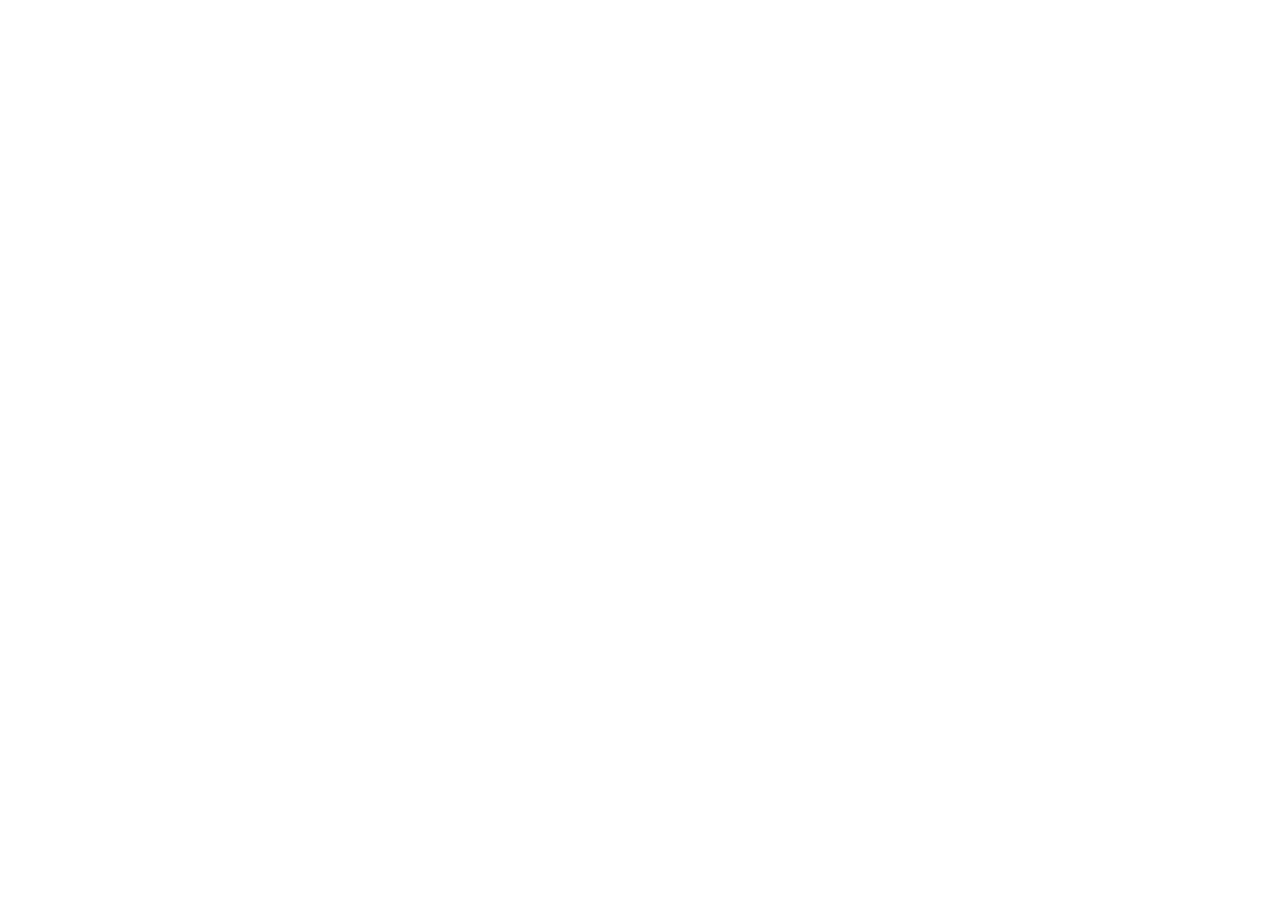
==== index.html @ dc69c8cf "criação branch clientes" ====
<!DOCTYPE html>
<html lang="pt-br">

<head>
    <meta charset="UTF-8">
    <meta name="viewport" content="width=device-width, initial-scale=1.0">
    <title>Document</title>
</head>

<body>

</body>

</html>
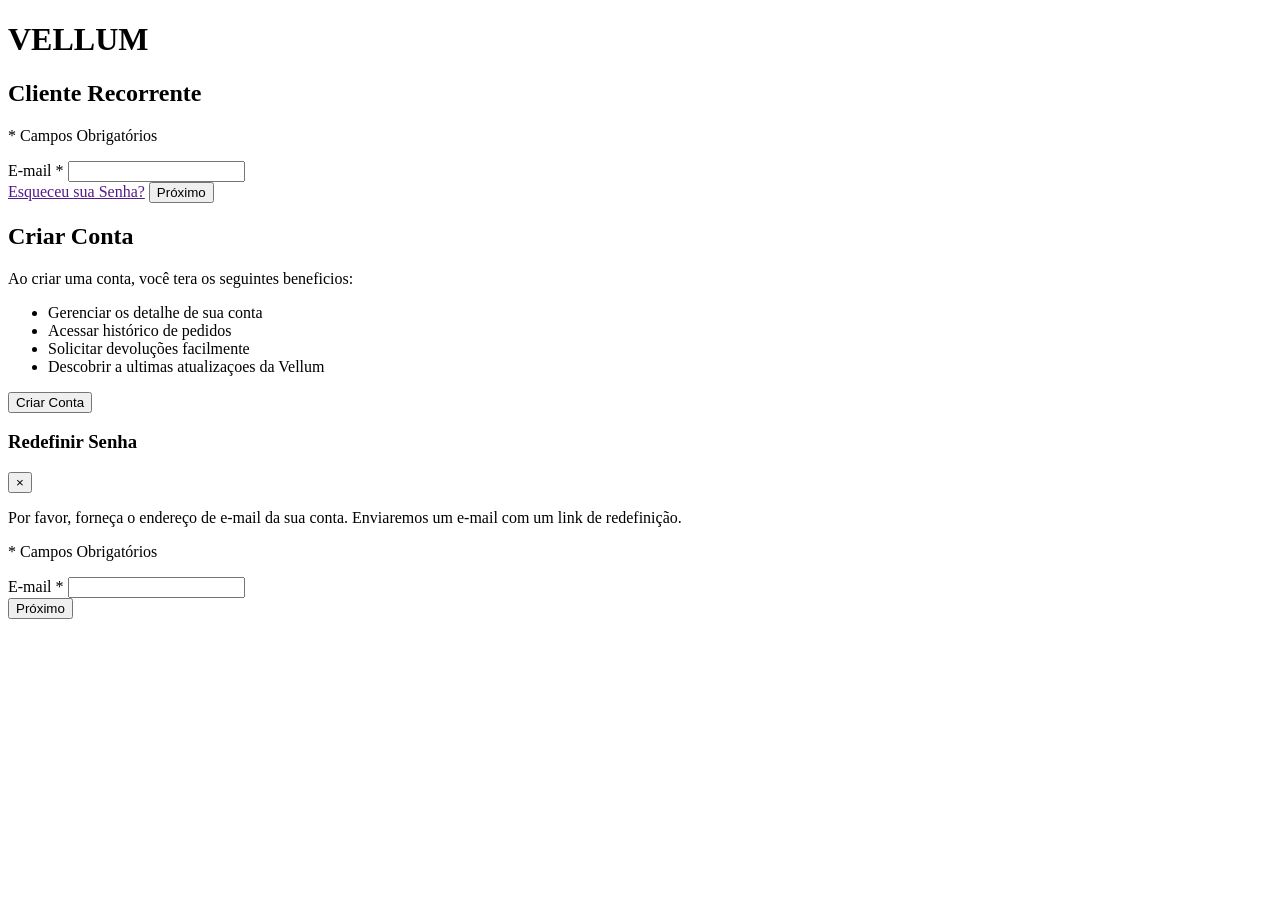
==== commit 81ae52de: "arquivo index antigo" ====
--- a/index.html
+++ b/index.html
@@ -4,11 +4,83 @@
 <head>
     <meta charset="UTF-8">
     <meta name="viewport" content="width=device-width, initial-scale=1.0">
-    <title>Document</title>
+    <title>VELLUM - Recuperar senha </title>
+
+
+    <link rel="stylesheet" href="../css/style.css">
 </head>
 
 <body>
+    <header class="cabecalho">
+        <h1>VELLUM</h1>
+    </header>
 
+    <main class="conteudo">
+        <div class="caixa-login">
+            <!-- ---------------------------------------------------------------------------------->
+            <section class="sessao-login">
+                <h2>Cliente Recorrente</h2>
+                <p class="aviso">* Campos Obrigatórios</p>
+
+                <form id="formularioLogin">
+                    <div class="campo">
+                        <label for="email">E-mail *</label>
+                        <input type="email" id="email" name="email" required>
+                    </div>
+
+                    <div class="acoes">
+                        <a href="" id="botaoEsqueci" class="link-esqueci">Esqueceu sua Senha?</a>
+                        <button type="submit" class="botao-azul">Próximo</button>
+                    </div>
+                </form>
+            </section>
+
+            <!-- ------------------------------------------------------------------------------------------------------>
+            <div class="linha-separadora"></div>
+
+            <section class="sessao-cadastro">
+                <h2>Criar Conta</h2>
+                <p>Ao criar uma conta, você tera os seguintes beneficios:</p>
+                <ul>
+                    <li>Gerenciar os detalhe de sua conta</li>
+                    <li>Acessar histórico de pedidos</li>
+                    <li>Solicitar devoluções facilmente</li>
+                    <li>Descobrir a ultimas atualizaçoes da Vellum</li>
+                </ul>
+                <button class="botao-cinza">Criar Conta</button>
+            </section>
+        </div>
+
+        <!-- ----------------------------------------------------------------------------------------------->
+        <div id="painelSenha" class="painel-lateral">
+            <div class="painel-interno">
+                <div class="topo-painel">
+                    <h3>Redefinir Senha</h3>
+                    <button id="botaoFechar" class="fechar">&times;</button>
+                </div>
+
+                <p>
+                    Por favor, forneça o endereço de e-mail da sua conta.
+                    Enviaremos um e-mail com um link de redefinição.
+                </p>
+
+                <p class="aviso">* Campos Obrigatórios</p>
+
+                <form id="formularioSenha">
+                    <div class="campo">
+                        <label for="emailSenha">E-mail *</label>
+                        <input type="email" id="emailSenha" name="emailSenha" required>
+                    </div>
+                    <button type="submit" class="botao-preto">Próximo</button>
+                </form>
+            </div>
+        </div>
+
+        <!-- ------------------------------------------------------------------------------------------>
+        <div id="fundoEscuro" class="fundo-escuro"></div>
+    </main>
+
+    <script src="../js/script.js"></script>
 </body>
 
 </html>
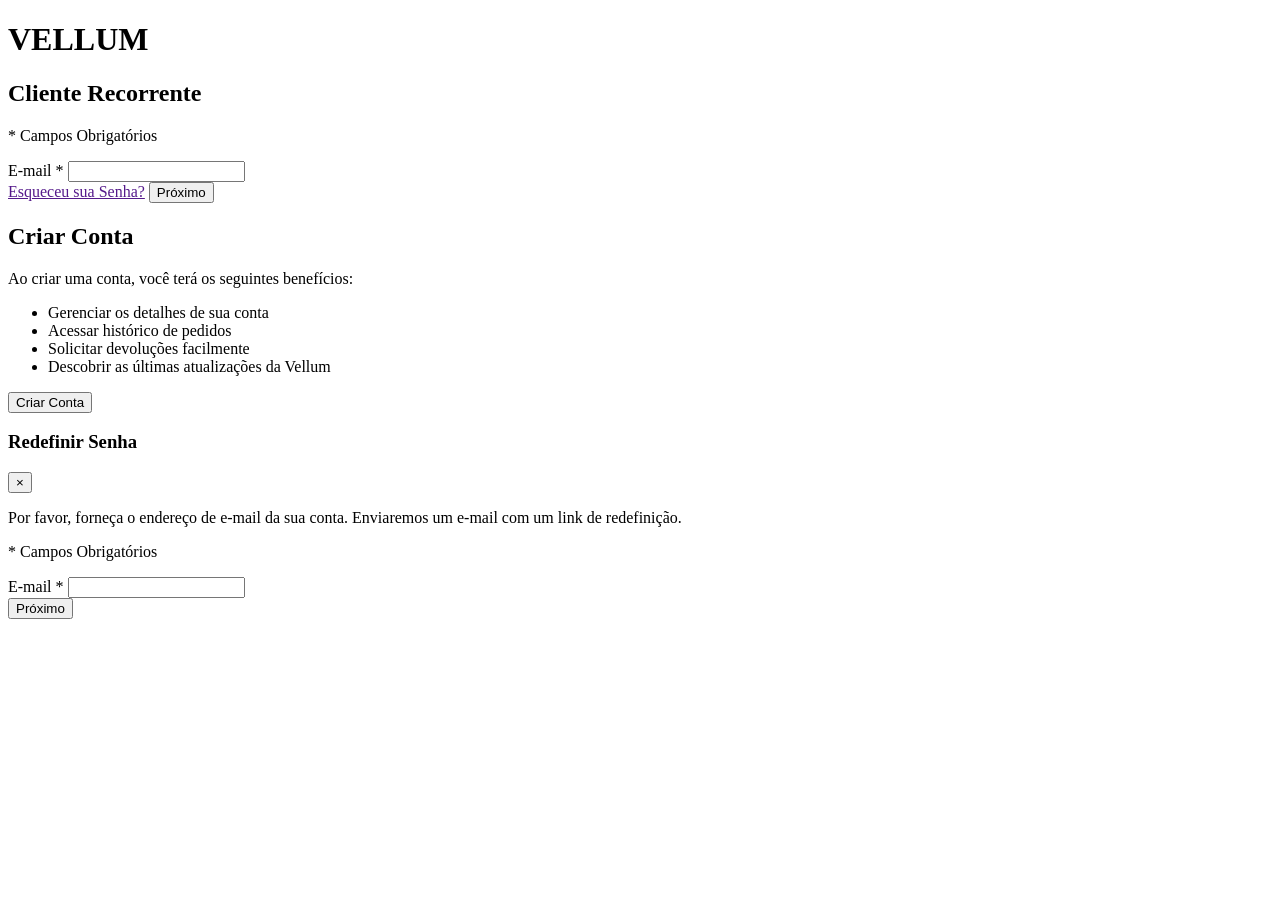
==== commit 143d831f: "atualização do css" ====
--- a/index.html
+++ b/index.html
@@ -4,80 +4,78 @@
 <head>
     <meta charset="UTF-8">
     <meta name="viewport" content="width=device-width, initial-scale=1.0">
-    <title>VELLUM - Recuperar senha </title>
+    <title>VELLUM - Recuperar senha</title>
 
-
-    <link rel="stylesheet" href="../css/style.css">
+    <link rel="stylesheet" href="css/base.css">
+    <link rel="stylesheet" href="css/layout.css">
+    <link rel="stylesheet" href="css/components.css">
+    <link rel="stylesheet" href="css/responsive.css">
 </head>
 
 <body>
-    <header class="cabecalho">
-        <h1>VELLUM</h1>
+    <header class="navbar navbar--login-header">
+        <h1 class="navbar__title">VELLUM</h1>
     </header>
 
-    <main class="conteudo">
-        <div class="caixa-login">
-            <!-- ---------------------------------------------------------------------------------->
-            <section class="sessao-login">
-                <h2>Cliente Recorrente</h2>
-                <p class="aviso">* Campos Obrigatórios</p>
+    <main class="app-content app-content--login">
+        <div class="login-container">
+            <section class="login-container__section">
+                <h2 class="login-container__title">Cliente Recorrente</h2>
+                <p class="login-container__notice">* Campos Obrigatórios</p>
 
                 <form id="formularioLogin">
-                    <div class="campo">
-                        <label for="email">E-mail *</label>
-                        <input type="email" id="email" name="email" required>
+                    <div class="form-group">
+                        <label for="email" class="form-group__label">E-mail *</label>
+                        <input type="email" id="email" name="email" class="form-group__input" required>
                     </div>
 
-                    <div class="acoes">
-                        <a href="" id="botaoEsqueci" class="link-esqueci">Esqueceu sua Senha?</a>
-                        <button type="submit" class="botao-azul">Próximo</button>
+                    <div class="login-container__actions">
+                        <a href="" id="botaoEsqueci" class="login-container__forgot-password">Esqueceu sua Senha?</a>
+                        <button type="submit" class="btn btn--primary">Próximo</button>
                     </div>
                 </form>
             </section>
 
-            <!-- ------------------------------------------------------------------------------------------------------>
-            <div class="linha-separadora"></div>
+            <div class="divider-line"></div>
 
-            <section class="sessao-cadastro">
-                <h2>Criar Conta</h2>
-                <p>Ao criar uma conta, você tera os seguintes beneficios:</p>
+            <section class="login-container__section">
+                <h2 class="login-container__title">Criar Conta</h2>
+                <p>Ao criar uma conta, você terá os seguintes benefícios:</p>
                 <ul>
-                    <li>Gerenciar os detalhe de sua conta</li>
+                    <li>Gerenciar os detalhes de sua conta</li>
                     <li>Acessar histórico de pedidos</li>
                     <li>Solicitar devoluções facilmente</li>
-                    <li>Descobrir a ultimas atualizaçoes da Vellum</li>
+                    <li>Descobrir as últimas atualizações da Vellum</li>
                 </ul>
-                <button class="botao-cinza">Criar Conta</button>
+                <button class="btn btn--secondary">Criar Conta</button>
             </section>
         </div>
 
-        <!-- ----------------------------------------------------------------------------------------------->
-        <div id="painelSenha" class="painel-lateral">
-            <div class="painel-interno">
-                <div class="topo-painel">
+        <div id="painelSenha" class="side-panel">
+            <div class="side-panel__inner">
+                <div class="side-panel__header">
                     <h3>Redefinir Senha</h3>
-                    <button id="botaoFechar" class="fechar">&times;</button>
+                    <button id="botaoFechar" class="side-panel__close">&times;</button>
                 </div>
 
-                <p>
+                <p class="side-panel__help-text">
                     Por favor, forneça o endereço de e-mail da sua conta.
                     Enviaremos um e-mail com um link de redefinição.
                 </p>
 
-                <p class="aviso">* Campos Obrigatórios</p>
+                <p class="login-container__notice">* Campos Obrigatórios</p>
 
                 <form id="formularioSenha">
-                    <div class="campo">
-                        <label for="emailSenha">E-mail *</label>
-                        <input type="email" id="emailSenha" name="emailSenha" required>
+                    <div class="form-group">
+                        <label for="emailSenha" class="form-group__label">E-mail *</label>
+                        <input type="email" id="emailSenha" name="emailSenha" class="form-group__input" required>
                     </div>
-                    <button type="submit" class="botao-preto">Próximo</button>
+                    <button type="submit" class="btn btn--dark">Próximo</button>
                 </form>
             </div>
         </div>
 
-        <!-- ------------------------------------------------------------------------------------------>
-        <div id="fundoEscuro" class="fundo-escuro"></div>
+        <div id="fundoEscuro" class="backdrop"></div>
     </main>
 
     <script src="../js/script.js"></script>
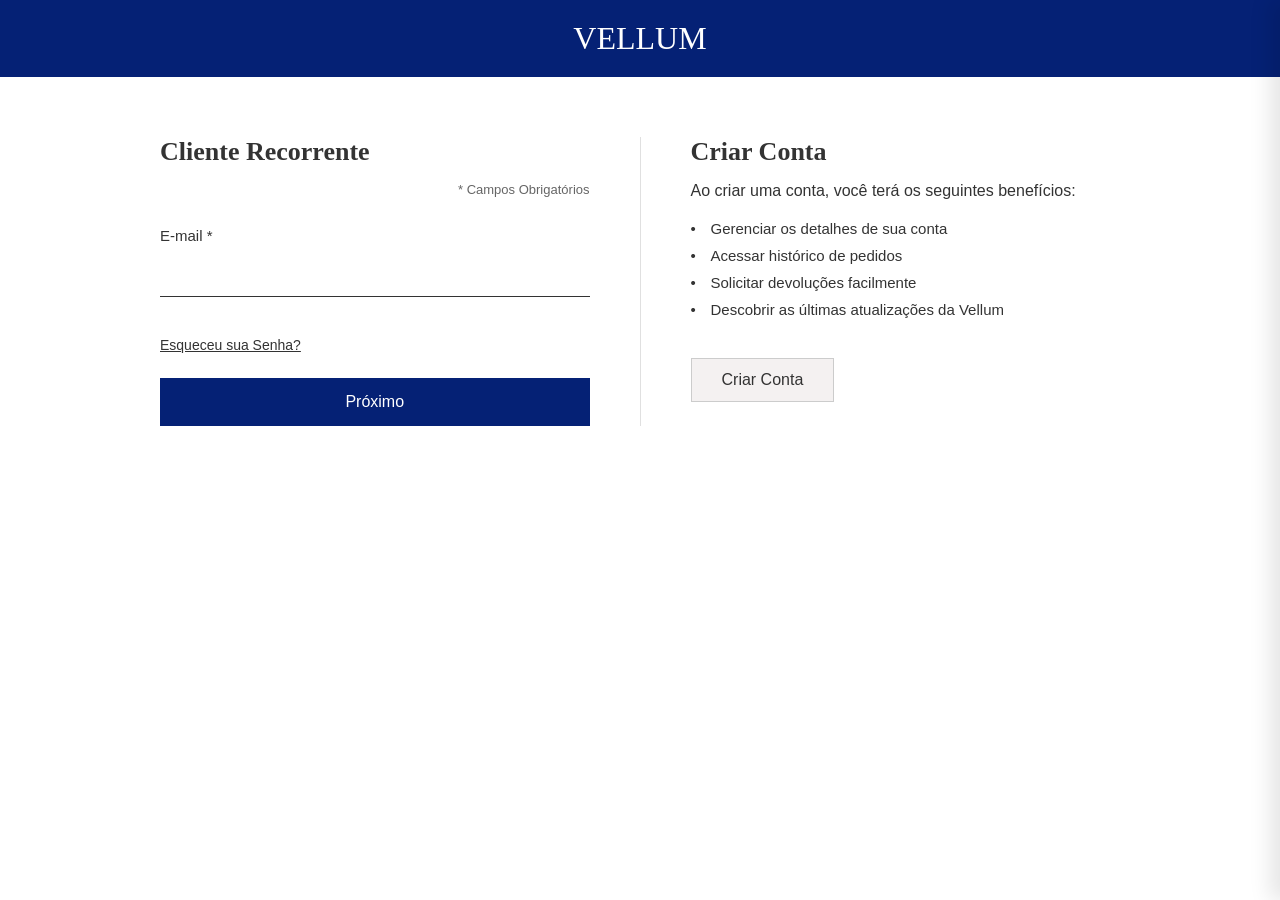
==== commit 26ed535e: "atualização de componentes e conserto de erros" ====
--- a/index.html
+++ b/index.html
@@ -5,39 +5,33 @@
     <meta charset="UTF-8">
     <meta name="viewport" content="width=device-width, initial-scale=1.0">
     <title>VELLUM - Recuperar senha</title>
-
-    <link rel="stylesheet" href="css/base.css">
-    <link rel="stylesheet" href="css/layout.css">
-    <link rel="stylesheet" href="css/components.css">
-    <link rel="stylesheet" href="css/responsive.css">
+    <link rel="stylesheet" href="static/css/base.css">
+    <link rel="stylesheet" href="static/css/layout.css">
+    <link rel="stylesheet" href="static/css/components.css">
+    <link rel="stylesheet" href="static/css/responsive.css">
 </head>
 
 <body>
     <header class="navbar navbar--login-header">
         <h1 class="navbar__title">VELLUM</h1>
     </header>
-
     <main class="app-content app-content--login">
         <div class="login-container">
             <section class="login-container__section">
                 <h2 class="login-container__title">Cliente Recorrente</h2>
                 <p class="login-container__notice">* Campos Obrigatórios</p>
-
                 <form id="formularioLogin">
                     <div class="form-group">
                         <label for="email" class="form-group__label">E-mail *</label>
                         <input type="email" id="email" name="email" class="form-group__input" required>
                     </div>
-
                     <div class="login-container__actions">
                         <a href="" id="botaoEsqueci" class="login-container__forgot-password">Esqueceu sua Senha?</a>
                         <button type="submit" class="btn btn--primary">Próximo</button>
                     </div>
                 </form>
             </section>
-
             <div class="divider-line"></div>
-
             <section class="login-container__section">
                 <h2 class="login-container__title">Criar Conta</h2>
                 <p>Ao criar uma conta, você terá os seguintes benefícios:</p>
@@ -78,7 +72,7 @@
         <div id="fundoEscuro" class="backdrop"></div>
     </main>
 
-    <script src="../js/script.js"></script>
+    <script src="static/js/script.js"></script>
 </body>
 
 </html>
--- a/static/css/base.css
+++ b/static/css/base.css
@@ -0,0 +1,100 @@
+/* ==========================================================================
+   VARIABLES (:root) & RESET
+   ========================================================================== */
+
+:root {
+    /* Cores Institucionais e Principais */
+    --color-primary: #052175;
+    --color-white: #FFFFFF;
+    --color-black: #000000;
+    --color-bg-gray: #F4F1F1;
+    --color-bg-light: #f9f9f9;
+
+    /* Cores de Texto */
+    --color-text-main: #333333;
+    --color-text-dark: #444444;
+    --color-text-medium: #555555;
+    --color-text-muted: #666666;
+    --color-text-light: #888888;
+    --color-text-shadow: #999999;
+
+    /* Bordas e Divisores */
+    --color-border-light: #eeeeee;
+    --color-border-medium: #eee;
+    --color-border-dark: #cccccc;
+    --color-border-split: #E0E0E0;
+    --color-border-grid: #ddd;
+
+    /* Paleta de Cores dos Gráficos */
+    --chart-blue-1: #2979ff;
+    --chart-blue-2: #448aff;
+    --chart-blue-3: #82b1ff;
+    --chart-blue-4: #3d5afe;
+    --chart-blue-5: #1a237e;
+    --chart-blue-light: #bbdefb;
+    --chart-red: #ff5252;
+    --chart-pink: #ff4081;
+    --chart-yellow: #ffd740;
+    --chart-green: #69f0ae;
+
+    /* Status e Alertas */
+    --status-success-bg: #b9f6ca;
+    --status-success-bg-alt: #c8e6c9;
+    --status-success-text: #2e7d32;
+    --status-success-dark: #1b5e20;
+    --status-success-light: #4caf50;
+    --status-success-soft: #e8f5e9;
+    --status-danger-bg: #ffcdd2;
+    --status-danger-text: #c62828;
+    --status-danger-main: #dc3545;
+    --status-warning-bg: #ffe0b2;
+    --status-warning-text: #ef6c00;
+    --status-brown-bg: #d7ccc8;
+    --status-brown-text: #5d4037;
+    --status-bege-bg: #f5f5dc;
+    --status-bege-text: #8d6e63;
+    --status-purple-bg: #4a148c;
+    --status-slate-bg: #37474f;
+
+    /* Tipografia */
+    --font-primary: Arial, sans-serif;
+    --font-heading: 'IM Fell Double Pica', serif;
+}
+
+* {
+    margin: 0;
+    padding: 0;
+    box-sizing: border-box;
+}
+
+body {
+    background-color: var(--color-white);
+    color: var(--color-text-main);
+    font-family: var(--font-primary);
+}
+
+h1,
+h2,
+h3,
+th {
+    font-family: var(--font-heading);
+}
+
+/* Listas globais herdadas de style.css */
+ul {
+    list-style: none;
+    margin: 20px 0;
+}
+
+ul li {
+    font-size: 15px;
+    margin-bottom: 10px;
+    padding-left: 20px;
+    position: relative;
+}
+
+ul li::before {
+    content: "•";
+    position: absolute;
+    left: 0;
+}
--- a/static/css/layout.css
+++ b/static/css/layout.css
@@ -0,0 +1,300 @@
+/* ==========================================================================
+   LAYOUT GERAL DA APLICAÇÃO
+   ========================================================================== */
+
+.app-layout {
+    display: flex;
+    min-height: 100vh;
+}
+
+/* Sidebar / Barra Lateral */
+.sidebar {
+    width: 240px;
+    background-color: var(--color-primary);
+    color: var(--color-white);
+    display: flex;
+    flex-direction: column;
+    padding: 20px 0;
+    position: fixed;
+    height: 100%;
+}
+
+.sidebar__logo {
+    padding: 0 20px 40px;
+    text-align: left;
+}
+
+.sidebar__logo-title {
+    font-size: 22px;
+    letter-spacing: 1px;
+}
+
+.sidebar__logo-title--large {
+    font-size: 24px;
+}
+
+.sidebar__logo-subtitle {
+    font-size: 9px;
+    letter-spacing: 1px;
+    opacity: 0.8;
+}
+
+.sidebar__logo-subtitle--spaced {
+    font-size: 10px;
+    letter-spacing: 2px;
+    opacity: 0.7;
+}
+
+.sidebar__nav {
+    display: flex;
+    flex-direction: column;
+}
+
+.sidebar__nav-link {
+    color: var(--color-white);
+    text-decoration: none;
+    padding: 15px 20px;
+    font-size: 12px;
+    letter-spacing: 1px;
+    transition: background 0.3s;
+}
+
+.sidebar__nav-link--large {
+    font-size: 13px;
+}
+
+.sidebar__nav-link:hover,
+.sidebar__nav-link--active {
+    background-color: rgba(255, 255, 255, 0.1);
+    border-left: 4px solid var(--color-white);
+}
+
+.sidebar__profile {
+    margin-top: auto;
+    padding: 20px;
+    display: flex;
+    align-items: center;
+    gap: 10px;
+    background-color: rgba(0, 0, 0, 0.1);
+}
+
+.sidebar__profile--darker {
+    background-color: rgba(0, 0, 0, 0.2);
+}
+
+.sidebar__profile-avatar {
+    border-radius: 50%;
+}
+
+.sidebar__profile-info {
+    display: flex;
+    flex-direction: column;
+}
+
+.sidebar__profile-name {
+    display: block;
+    font-size: 13px;
+    font-weight: bold;
+}
+
+.sidebar__profile-name--large {
+    font-size: 14px;
+}
+
+.sidebar__profile-role {
+    font-size: 11px;
+    opacity: 0.7;
+}
+
+.sidebar__profile-role--large {
+    font-size: 12px;
+    opacity: 0.8;
+}
+
+/* Áreas de Conteúdo Principal */
+.app-content {
+    flex: 1;
+    margin-left: 240px;
+    padding: 20px 30px;
+}
+
+.app-content--gray-bg {
+    background-color: var(--color-bg-light);
+}
+
+.app-content--settings {
+    padding: 20px 40px;
+    background-color: var(--color-white);
+}
+
+.app-content--login {
+    max-width: 1000px;
+    margin: 60px auto;
+    padding: 0 20px;
+}
+
+/* Topo / Navbar */
+.navbar {
+    display: flex;
+    justify-content: space-between;
+    align-items: center;
+    margin-bottom: 30px;
+}
+
+.navbar--settings {
+    margin-bottom: 40px;
+}
+
+.navbar--login-header {
+    background-color: var(--color-primary);
+    color: var(--color-white);
+    text-align: center;
+    padding: 20px 0;
+    display: block;
+}
+
+.navbar__title {
+    font-size: 32px;
+    font-weight: normal;
+}
+
+.navbar__toggle {
+    background: none;
+    border: none;
+    font-size: 18px;
+    cursor: pointer;
+}
+
+.navbar__actions {
+    display: flex;
+    align-items: center;
+    gap: 20px;
+}
+
+.navbar__user {
+    display: flex;
+    align-items: center;
+    gap: 8px;
+    font-size: 12px;
+}
+
+.navbar__user--large {
+    gap: 10px;
+    font-size: 14px;
+}
+
+.navbar__user img {
+    border-radius: 50%;
+}
+
+/* Cabeçalhos de Página */
+.page-header {
+    background: var(--color-bg-gray);
+    padding: 15px 25px;
+    border-radius: 12px;
+    display: inline-block;
+    margin-bottom: 25px;
+}
+
+.page-header--relatorios {
+    padding: 15px 30px;
+    border-radius: 15px;
+    margin-bottom: 30px;
+}
+
+.page-header--vendas {
+    padding: 20px 40px;
+    border-radius: 15px;
+}
+
+.page-header--block {
+    display: block;
+    margin-bottom: 30px;
+    background: transparent;
+    padding: 0;
+    border-radius: 0;
+}
+
+.page-header__title {
+    font-size: 32px;
+    letter-spacing: 2px;
+}
+
+.page-header__title--large {
+    font-size: 36px;
+    margin-bottom: 10px;
+}
+
+.page-header__subtitle {
+    color: var(--color-text-light);
+    font-size: 16px;
+}
+
+.page-header__line {
+    border: none;
+    border-top: 1px solid var(--color-border-grid);
+}
+
+/* Alinhamento de Grids e Colunas Estruturais */
+.grid-layout {
+    display: grid;
+    gap: 20px;
+}
+
+.grid-layout--two-cols {
+    grid-template-columns: repeat(2, 1fr);
+    gap: 25px;
+}
+
+.grid-layout--three-cols {
+    grid-template-columns: repeat(3, 1fr);
+}
+
+.grid-layout--relatorios {
+    grid-template-columns: 1fr 350px;
+    gap: 30px;
+}
+
+.grid-layout--vendas {
+    grid-template-columns: 350px 1fr;
+    gap: 30px;
+}
+
+.grid-layout--clientes {
+    grid-template-columns: 320px 1fr 1fr;
+    gap: 25px;
+}
+
+.columns-layout {
+    display: flex;
+    gap: 40px;
+}
+
+.columns-layout__left {
+    width: 250px;
+}
+
+.columns-layout__right {
+    flex: 1;
+    display: flex;
+    flex-direction: column;
+    gap: 30px;
+}
+
+.columns-layout__vertical-cards {
+    display: flex;
+    flex-direction: column;
+    gap: 20px;
+}
+
+.divider-line {
+    width: 1px;
+    background-color: var(--color-border-split);
+}
+
+.divider-line--horizontal {
+    height: 1px;
+    background: var(--color-border-grid);
+    margin: 15px 0;
+    width: 100%;
+}
--- a/static/css/components.css
+++ b/static/css/components.css
@@ -0,0 +1,959 @@
+/* ==========================================================================
+   COMPONENTES REUTILIZÁVEIS (BEM)
+   ========================================================================== */
+
+/* Barra de Busca */
+.search-bar {
+    display: flex;
+    align-items: center;
+    background: var(--color-bg-gray);
+    padding: 8px 15px;
+    border-radius: 8px;
+    gap: 15px;
+}
+
+.search-bar--white {
+    background: var(--color-white);
+    box-shadow: 0 2px 5px rgba(0, 0, 0, 0.05);
+}
+
+.search-bar--fixed-width {
+    width: 300px;
+}
+
+.search-bar__input {
+    border: none;
+    background: transparent;
+    margin-left: 10px;
+    outline: none;
+    width: 100%;
+}
+
+/* Cards Base */
+.card {
+    background: var(--color-bg-gray);
+    padding: 30px;
+    border-radius: 20px;
+    box-shadow: 0 4px 10px rgba(0, 0, 0, 0.05);
+    position: relative;
+}
+
+.card--white {
+    background: var(--color-white);
+}
+
+.card--medium-padding {
+    padding: 20px;
+    border-radius: 15px;
+}
+
+.card--span-two {
+    grid-column: span 2;
+}
+
+.card--span-one {
+    grid-column: span 1;
+}
+
+.card__header {
+    display: flex;
+    justify-content: space-between;
+    align-items: center;
+    margin-bottom: 20px;
+}
+
+.card__header--border {
+    border-bottom: 1px solid var(--color-border-grid);
+    padding-bottom: 10px;
+}
+
+.card__title {
+    font-size: 22px;
+}
+
+.card__title--small {
+    font-size: 12px;
+    font-weight: bold;
+    margin-bottom: 15px;
+    color: var(--color-text-dark);
+}
+
+.card__title--dashboard {
+    font-size: 20px;
+}
+
+.card__link {
+    font-size: 12px;
+    color: var(--color-text-light);
+    text-decoration: none;
+}
+
+.card__info {
+    display: flex;
+    align-items: center;
+    gap: 15px;
+}
+
+.card__info-number {
+    font-size: 24px;
+    font-weight: bold;
+}
+
+.card__icon-trend {
+    color: var(--status-success-light);
+    font-size: 14px;
+    opacity: 0.5;
+}
+
+/* Cards de Resumo Estatístico */
+.card-summary {
+    flex: 1;
+    background: var(--color-bg-gray);
+    padding: 20px;
+    border-radius: 15px;
+    box-shadow: 0 2px 5px rgba(0, 0, 0, 0.05);
+}
+
+.card-summary--space-between {
+    display: flex;
+    justify-content: space-between;
+    align-items: center;
+}
+
+.card-summary__label {
+    font-size: 12px;
+    color: var(--color-text-medium);
+    margin-bottom: 15px;
+    text-align: center;
+    font-weight: bold;
+}
+
+.card-summary__label--vendas {
+    color: var(--color-text-muted);
+    margin-bottom: 5px;
+    text-align: left;
+}
+
+.card-summary__value-container {
+    display: flex;
+    align-items: center;
+    justify-content: center;
+    gap: 15px;
+}
+
+.card-summary__number {
+    font-size: 28px;
+    font-weight: bold;
+}
+
+.card-summary__number--medium {
+    font-size: 24px;
+}
+
+.card-summary__percentage {
+    font-size: 12px;
+}
+
+.card-summary__percentage--positive {
+    color: var(--status-success-light);
+}
+
+.card-summary__percentage--negative {
+    color: var(--status-danger-main);
+}
+
+.card-summary__icon {
+    font-size: 24px;
+    background: var(--status-success-bg-alt);
+    padding: 10px;
+    border-radius: 10px;
+}
+
+.card-summary__icon--blue {
+    background: var(--chart-blue-light);
+}
+
+/* Tabelas de Dados */
+.tabela-container {
+    width: 100%;
+}
+
+.data-table {
+    width: 100%;
+    border-collapse: collapse;
+}
+
+.data-table--simple {
+    font-size: 12px;
+}
+
+.data-table th {
+    text-align: center;
+    padding: 15px;
+    font-size: 18px;
+    border-bottom: 1px solid var(--color-border-dark);
+}
+
+.data-table--left th {
+    text-align: left;
+    padding: 12px;
+    border-bottom: 2px solid var(--color-border-grid);
+    font-size: 16px;
+}
+
+.data-table--settings th {
+    text-align: left;
+    font-size: 14px;
+    color: var(--color-text-muted);
+    padding: 10px;
+    border-bottom: 2px solid var(--color-border-grid);
+}
+
+.data-table--simple th {
+    text-align: left;
+    padding: 10px 5px;
+    border-bottom: 1px solid var(--color-border-grid);
+    color: var(--color-text-muted);
+}
+
+.data-table td {
+    padding: 15px;
+    text-align: center;
+    vertical-align: middle;
+    border-bottom: 1px solid var(--color-border-light);
+}
+
+.data-table--left td {
+    padding: 15px 12px;
+    text-align: left;
+}
+
+.data-table--settings td {
+    padding: 15px 10px;
+    text-align: left;
+    font-size: 14px;
+}
+
+.data-table--simple td {
+    padding: 10px 5px;
+    text-align: left;
+}
+
+.data-table__product-cell {
+    display: flex;
+    align-items: center;
+    gap: 15px;
+    text-align: left !important;
+}
+
+.data-table__product-cell img {
+    border-radius: 8px;
+    object-fit: cover;
+}
+
+.data-table__img-avatar {
+    border-radius: 50%;
+}
+
+/* Botões */
+.btn {
+    cursor: pointer;
+    border: none;
+    font-size: 16px;
+    display: inline-block;
+    text-align: center;
+    text-decoration: none;
+}
+
+.btn--primary {
+    background-color: var(--color-primary);
+    color: var(--color-white);
+    width: 100%;
+    padding: 15px;
+}
+
+.btn--secondary {
+    background-color: var(--color-bg-gray);
+    color: var(--color-text-main);
+    border: 1px solid var(--color-border-dark);
+    padding: 12px 30px;
+    margin-top: 20px;
+}
+
+.btn--dark {
+    background-color: var(--color-black);
+    color: var(--color-white);
+    width: 100%;
+    padding: 15px;
+    margin-top: 15px;
+}
+
+.btn--blue-small {
+    background-color: var(--color-primary);
+    color: var(--color-white);
+    padding: 8px 15px;
+    border-radius: 5px;
+    font-size: 13px;
+}
+
+.btn--outline-dark {
+    background: none;
+    border: 1px solid var(--color-text-main);
+    padding: 5px 10px;
+    border-radius: 5px;
+}
+
+.btn--outline-vendas {
+    background: var(--color-white);
+    border: 1px solid var(--color-text-main);
+    padding: 5px 15px;
+    border-radius: 8px;
+    font-size: 14px;
+}
+
+.btn--action-badge {
+    background: var(--color-primary);
+    color: var(--color-white);
+    border: none;
+    padding: 5px 10px;
+    border-radius: 5px;
+    font-size: 11px;
+}
+
+.btn--action-badge-bottom {
+    float: right;
+}
+
+/* Badges / Status */
+.badge {
+    padding: 8px 15px;
+    border-radius: 8px;
+    font-size: 12px;
+    font-weight: bold;
+    display: inline-block;
+}
+
+.badge--compact {
+    padding: 3px 8px;
+    border-radius: 5px;
+    font-size: 10px;
+}
+
+.badge--in-stock {
+    background-color: var(--status-success-bg);
+    color: var(--status-success-text);
+}
+
+.badge--out-of-stock {
+    background-color: var(--status-danger-bg);
+    color: var(--status-danger-text);
+}
+
+.badge--low-stock {
+    background-color: var(--status-warning-bg);
+    color: var(--status-warning-text);
+}
+
+.badge--text-success {
+    color: var(--status-success-light);
+    font-weight: bold;
+}
+
+.badge--text-italic-success {
+    color: var(--status-success-light);
+    font-style: italic;
+}
+
+.badge--status-green {
+    background: var(--status-success-bg-alt);
+    color: var(--status-success-text);
+}
+
+.badge--status-brown {
+    background: var(--status-brown-bg);
+    color: var(--status-brown-text);
+}
+
+.badge--status-bege {
+    background: var(--status-bege-bg);
+    color: var(--status-bege-text);
+}
+
+.badge--status-light-green {
+    background: var(--status-success-soft);
+    color: var(--status-success-light);
+}
+
+.badge--floating-alert {
+    position: absolute;
+    bottom: 20px;
+    right: 20px;
+    background: var(--color-primary);
+    color: var(--color-white);
+    padding: 10px 15px;
+    border-radius: 10px;
+    display: flex;
+    align-items: center;
+    gap: 10px;
+}
+
+/* Formulários */
+.form-group {
+    margin-bottom: 25px;
+}
+
+.form-group--column-layout {
+    display: flex;
+    flex-direction: column;
+    margin-bottom: 15px;
+}
+
+.form-group__label {
+    display: block;
+    font-size: 15px;
+    margin-bottom: 10px;
+}
+
+.form-group__label--small {
+    font-size: 13px;
+    color: var(--color-text-muted);
+    margin-bottom: 5px;
+}
+
+.form-group__label--block {
+    display: block;
+    margin-bottom: 8px;
+    font-size: 14px;
+}
+
+.form-group__input {
+    width: 100%;
+    padding: 12px 0;
+    border: none;
+    border-bottom: 1px solid var(--color-text-main);
+    outline: none;
+    font-size: 16px;
+    background: transparent;
+}
+
+.form-group__input--boxed {
+    padding: 8px;
+    border: 1px solid var(--color-border-dark);
+    border-radius: 5px;
+    background: var(--color-white);
+}
+
+.form-group__select {
+    width: 100%;
+    padding: 10px;
+    border-radius: 8px;
+    border: 1px solid var(--color-border-dark);
+}
+
+.form-toggle-row {
+    display: flex;
+    justify-content: space-between;
+    align-items: center;
+    padding: 12px 0;
+    border-bottom: 1px solid var(--color-border-light);
+}
+
+.form-branding-row {
+    display: flex;
+    justify-content: space-between;
+    align-items: center;
+    margin-bottom: 15px;
+}
+
+.form-branding-row__color-preview {
+    width: 25px;
+    height: 25px;
+    background-color: #0000FF;
+    border-radius: 5px;
+}
+
+/* Listas Informativas e Painéis Rápidos */
+.list-panel {
+    background: var(--color-bg-gray);
+    padding: 30px;
+    border-radius: 20px;
+}
+
+.list-panel--compact {
+    padding: 25px;
+}
+
+.list-panel__title {
+    font-size: 20px;
+    margin-bottom: 25px;
+    color: var(--color-text-main);
+}
+
+.list-panel__title--small {
+    font-size: 18px;
+}
+
+.list-panel__link {
+    font-size: 12px;
+    color: var(--color-primary);
+    text-decoration: none;
+}
+
+.list-panel__container {
+    display: flex;
+    flex-direction: column;
+}
+
+.list-panel__row {
+    display: grid;
+    grid-template-columns: 60px 40px 1fr 120px 120px;
+    padding: 15px 0;
+    border-bottom: 1px solid var(--color-border-dark);
+    align-items: center;
+    font-size: 14px;
+}
+
+.list-panel__row:last-child {
+    border-bottom: none;
+}
+
+.list-panel__row--contatos {
+    grid-template-columns: 120px 1fr 100px;
+    padding: 12px 0;
+    border-bottom: 1px solid var(--color-border-light);
+    font-size: 13px;
+}
+
+.list-panel__cell--bold {
+    font-weight: bold;
+}
+
+.list-panel__cell--right-bold {
+    font-weight: bold;
+    text-align: right;
+}
+
+.list-panel__cell--italic-muted {
+    text-align: right;
+    color: var(--color-text-light);
+    font-style: italic;
+}
+
+/* Blocos Informativos Específicos */
+.product-items-group {
+    display: flex;
+    flex-direction: column;
+    gap: 15px;
+}
+
+.product-item {
+    display: flex;
+    align-items: center;
+    gap: 15px;
+    background: var(--color-white);
+    padding: 10px;
+    border-radius: 10px;
+    border: 1px solid var(--color-border-light);
+}
+
+.product-item img {
+    border-radius: 8px;
+}
+
+.product-item__info p {
+    font-size: 13px;
+    margin-bottom: 3px;
+}
+
+.product-item__info strong {
+    font-size: 16px;
+}
+
+.dashboard-colored-item {
+    display: flex;
+    align-items: center;
+    padding: 12px 15px;
+    border-radius: 10px;
+    color: var(--color-white);
+    margin: 2px;
+}
+
+.dashboard-colored-item--blue {
+    background-color: var(--color-primary);
+}
+
+.dashboard-colored-item--green {
+    background-color: var(--status-success-dark);
+}
+
+.dashboard-colored-item--purple {
+    background-color: var(--status-purple-bg);
+}
+
+.dashboard-colored-item--gray {
+    background-color: var(--status-slate-bg);
+}
+
+.dashboard-colored-item__icon {
+    font-size: 20px;
+    margin-right: 15px;
+}
+
+.dashboard-colored-item__text {
+    flex: 1;
+}
+
+.dashboard-colored-item__text p {
+    font-size: 13px;
+    font-weight: bold;
+}
+
+.dashboard-colored-item__text small {
+    font-size: 10px;
+    opacity: 0.8;
+}
+
+.dashboard-colored-item__value {
+    font-size: 18px;
+    font-weight: bold;
+}
+
+.alert-circle-block {
+    display: flex;
+    gap: 15px;
+    margin-bottom: 15px;
+}
+
+.alert-circle-block__graph {
+    width: 60px;
+    height: 60px;
+    border: 5px solid var(--color-primary);
+    border-radius: 50%;
+    display: flex;
+    align-items: center;
+    justify-content: center;
+    font-weight: bold;
+}
+
+.alert-circle-block__text p {
+    font-size: 12px;
+    margin-bottom: 5px;
+}
+
+.notification-row {
+    display: flex;
+    gap: 15px;
+    padding: 15px 0;
+    border-bottom: 1px solid var(--color-border-light);
+}
+
+.notification-row__icon {
+    font-size: 24px;
+}
+
+.notification-row__img {
+    border-radius: 50%;
+}
+
+.notification-row__text p {
+    font-size: 11px;
+    margin-bottom: 5px;
+}
+
+/* Gráficos de Pizza */
+.pie-chart {
+    display: flex;
+    align-items: center;
+    justify-content: space-around;
+}
+
+.pie-chart__container {
+    width: 300px;
+    height: 300px;
+}
+
+.pie-chart__container--small {
+    width: 250px;
+    height: 250px;
+}
+
+.pie-chart__canvas {
+    width: 100%;
+    height: 100%;
+    border-radius: 50%;
+    background: conic-gradient(var(--chart-blue-1) 0% 30%,
+            var(--chart-blue-2) 30% 50%,
+            var(--chart-blue-3) 50% 75%,
+            var(--chart-blue-4) 75% 87.5%,
+            var(--chart-blue-5) 87.5% 100%);
+    position: relative;
+    border: 2px solid var(--chart-blue-1);
+}
+
+.pie-chart__canvas--vendas {
+    background: conic-gradient(var(--chart-red) 0% 30%,
+            var(--chart-blue-2) 30% 50%,
+            var(--chart-green) 50% 75%,
+            var(--chart-yellow) 75% 87.5%,
+            var(--chart-pink) 87.5% 100%);
+    border: none;
+}
+
+.pie-chart__slice {
+    position: absolute;
+    color: var(--color-text-main);
+    font-size: 14px;
+    font-weight: bold;
+}
+
+.pie-chart__slice--dark-text {
+    color: var(--color-black);
+    font-size: 12px;
+}
+
+.pie-chart__slice--1 {
+    top: 40%;
+    right: 15%;
+}
+
+.pie-chart__slice--2 {
+    top: 15%;
+    right: 35%;
+}
+
+.pie-chart__slice--3 {
+    top: 45%;
+    left: 15%;
+}
+
+.pie-chart__slice--4 {
+    bottom: 20%;
+    left: 35%;
+}
+
+.pie-chart__slice--5 {
+    bottom: 15%;
+    right: 35%;
+}
+
+.pie-chart__legend {
+    display: flex;
+    flex-direction: column;
+    gap: 20px;
+}
+
+.pie-chart__legend--vendas {
+    gap: 15px;
+}
+
+.pie-chart__legend-item {
+    display: flex;
+    align-items: center;
+    gap: 15px;
+    font-size: 14px;
+}
+
+.pie-chart__legend-item--vendas {
+    gap: 10px;
+    font-size: 13px;
+}
+
+.pie-chart__color-dot {
+    width: 20px;
+    height: 20px;
+    border-radius: 50%;
+}
+
+.pie-chart__color-dot--small {
+    width: 15px;
+    height: 15px;
+}
+
+.pie-chart__color-dot--azul-claro {
+    background: var(--chart-blue-3);
+}
+
+.pie-chart__color-dot--azul-medio {
+    background: var(--chart-blue-2);
+}
+
+.pie-chart__color-dot--azul-roxo {
+    background: var(--chart-blue-4);
+}
+
+.pie-chart__color-dot--azul-escuro {
+    background: var(--chart-blue-1);
+}
+
+.pie-chart__color-dot--azul-marinho {
+    background: var(--chart-blue-5);
+}
+
+.pie-chart__color-dot--vermelho {
+    background: var(--chart-red);
+}
+
+.pie-chart__color-dot--azul {
+    background: var(--chart-blue-2);
+}
+
+.pie-chart__color-dot--rosa {
+    background: var(--chart-pink);
+}
+
+.pie-chart__color-dot--laranja {
+    background: var(--chart-yellow);
+}
+
+.pie-chart__color-dot--verde {
+    background: var(--chart-green);
+}
+
+/* Painel Lateral Oculto (Modais Deslizantes de style.css) */
+.side-panel {
+    position: fixed;
+    top: 0;
+    right: -450px;
+    width: 450px;
+    height: 100%;
+    background: var(--color-white);
+    box-shadow: -10px 0 20px rgba(0, 0, 0, 0.1);
+    z-index: 1000;
+    transition: right 0.5s ease;
+    padding: 50px 40px;
+}
+
+.side-panel--open {
+    right: 0;
+}
+
+.side-panel__header {
+    display: flex;
+    justify-content: space-between;
+    align-items: center;
+    margin-bottom: 40px;
+}
+
+.side-panel__header h3 {
+    font-size: 28px;
+}
+
+.side-panel__close {
+    background: none;
+    font-size: 35px;
+    color: #999;
+}
+
+.side-panel__help-text {
+    font-size: 15px;
+    line-height: 1.6;
+    margin-bottom: 25px;
+    color: var(--color-text-dark);
+}
+
+.backdrop {
+    position: fixed;
+    top: 0;
+    left: 0;
+    width: 100%;
+    height: 100%;
+    background: rgba(0, 0, 0, 0.5);
+    display: none;
+    z-index: 999;
+}
+
+.backdrop--visible {
+    display: block;
+}
+
+/* Caixa de Login */
+.login-container {
+    display: flex;
+    justify-content: space-between;
+    gap: 50px;
+}
+
+.login-container__section {
+    flex: 1;
+}
+
+.login-container__title {
+    font-size: 26px;
+    margin-bottom: 15px;
+}
+
+.login-container__notice {
+    font-size: 13px;
+    color: var(--color-text-muted);
+    margin-bottom: 30px;
+    text-align: right;
+}
+
+.login-container__actions {
+    margin-top: 40px;
+}
+
+.login-container__forgot-password {
+    display: block;
+    color: var(--color-text-main);
+    text-decoration: underline;
+    font-size: 14px;
+    margin-bottom: 25px;
+}
+
+/* Seção de Notas do Cliente */
+.notes-container {
+    display: flex;
+    flex-direction: column;
+}
+
+.notes-container__balloon {
+    background: #ddd;
+    padding: 15px;
+    border-radius: 15px;
+    font-size: 13px;
+    margin-bottom: 15px;
+}
+
+.notes-container__balloon p {
+    margin-bottom: 8px;
+}
+
+/* Bloco Informações do Perfil de Clientes */
+.profile-card-detail {
+    display: flex;
+    gap: 15px;
+    margin-bottom: 20px;
+}
+
+.profile-card-detail__photo {
+    border-radius: 15px;
+    object-fit: cover;
+}
+
+.profile-card-detail__basics p {
+    font-size: 14px;
+    margin-bottom: 5px;
+}
+
+.profile-card-detail__contact p {
+    font-size: 14px;
+    margin-bottom: 8px;
+}
+
+.profile-card-detail__preferences p {
+    font-size: 15px;
+    margin-bottom: 12px;
+}
+
+.profile-card-detail__summary-row {
+    display: flex;
+    justify-content: space-between;
+    padding: 12px 0;
+    border-bottom: 1px solid var(--color-border-grid);
+    font-size: 14px;
+}
+
+.profile-card-detail__summary-row:last-child {
+    border-bottom: none;
+}
--- a/static/css/responsive.css
+++ b/static/css/responsive.css
@@ -0,0 +1,89 @@
+/* ==========================================================================
+   MEDIA QUERIES E RESPONSIVIDADE COLETIVA
+   ========================================================================== */
+
+@media (max-width: 1200px) {
+    .grid-layout--three-cols {
+        grid-template-columns: repeat(2, 1fr);
+    }
+}
+
+@media (max-width: 1100px) {
+    .columns-layout {
+        flex-direction: column;
+    }
+
+    .columns-layout__left {
+        width: 100%;
+    }
+
+    .columns-layout__vertical-cards {
+        flex-direction: row;
+    }
+
+    .card-summary {
+        flex: 1;
+    }
+
+    .grid-layout--relatorios,
+    .grid-layout--vendas,
+    .grid-layout--clientes {
+        grid-template-columns: 1fr;
+    }
+
+    .card--span-two {
+        grid-column: span 1;
+    }
+
+    .page-header--vendas {
+        flex-direction: column;
+        align-items: stretch;
+    }
+
+    .pie-chart {
+        flex-direction: column;
+        gap: 40px;
+    }
+
+    .pie-chart--vendas {
+        gap: 30px;
+    }
+}
+
+@media (max-width: 1000px) {
+    .grid-layout--estoque {
+        flex-direction: column;
+        /* Para compatibilidade com o antigo contêiner de cards */
+    }
+
+    .sidebar {
+        width: 70px;
+    }
+
+    .sidebar__logo-subtitle,
+    .sidebar__nav-link,
+    .sidebar__profile-info {
+        display: none;
+    }
+
+    .app-content {
+        margin-left: 70px;
+    }
+}
+
+@media (max-width: 800px) {
+    .login-container {
+        flex-direction: column;
+    }
+
+    .divider-line {
+        height: 1px;
+        width: 100%;
+        margin: 40px 0;
+    }
+
+    .side-panel {
+        width: 100%;
+        right: -100%;
+    }
+}
